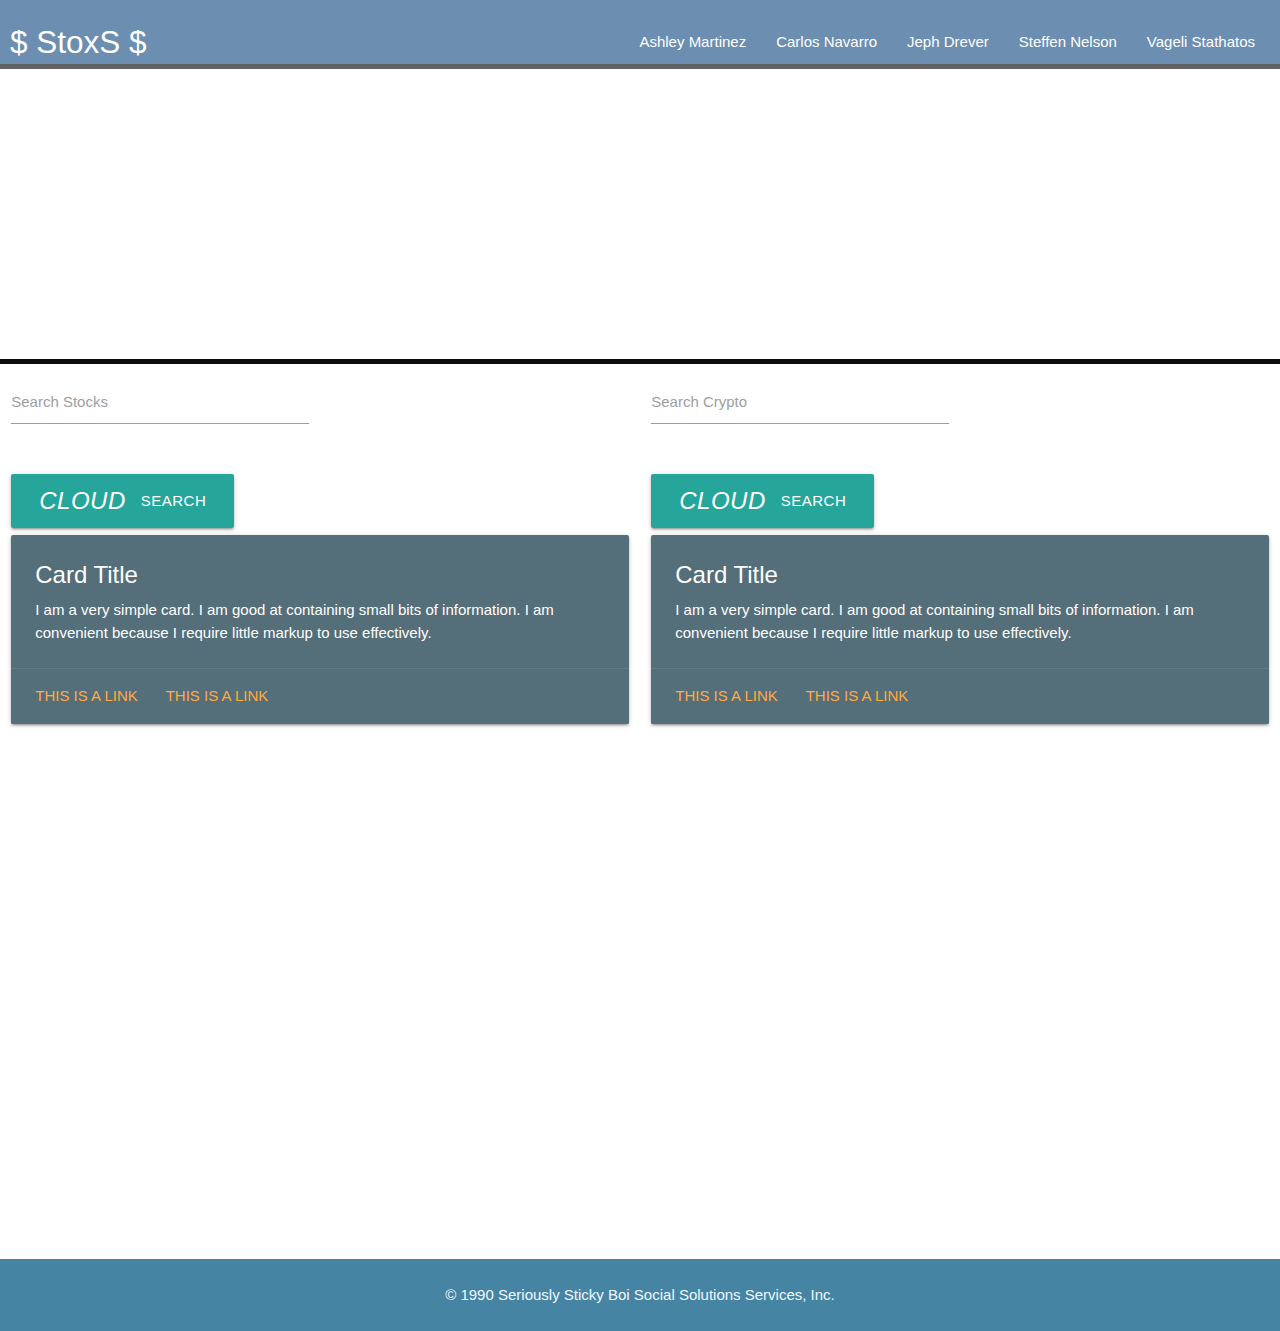
==== cryptoStock/index.html @ 3e36d318 "oh okie" ====
<!DOCTYPE html>
<html lang="en">
<head>
    <meta charset="UTF-8">
    <meta http-equiv="X-UA-Compatible" content="IE=edge">
    <meta name="viewport" content="width=device-width, initial-scale=1.0">
    <link rel="stylesheet" href="https://cdnjs.cloudflare.com/ajax/libs/materialize/1.0.0/css/materialize.min.css">
    <link rel="stylesheet" href="styles.css">
    <title>ProjSe7en</title>
</head>
<body>
    
    <nav>
        <div class="nav-wrapper head-space">
            <a href="https://youtu.be/XBovvmJMFS8" class="brand-logo"><span>&#36;</span> StoxS <span>&#36;</span></a>
            <ul id="nav-mobile" class="right hide-on-med-and-down">
                <li><a href="collapsible.html">Ashley Martinez</a></li>
                <li><a href="collapsible.html">Carlos Navarro</a></li>
                <li><a href="https://github.com/jsdrever">Jeph Drever</a></li>
                <li><a href="badges.html">Steffen Nelson</a></li>
                <li><a href="https://github.com/bulkingfire">Vageli Stathatos</a></li>
                <!-- get the github addresses for the team and check sp? -->
            </ul>
        </div>
    </nav>
    <section class="stumpy" ></section>
    <div class="row">
        <form class="col s6">
          <div class="row">
              <div class="input-field col s6">
                  <textarea id="textarea1" class="materialize-textarea"></textarea>
                  <label for="textarea1">Search Stocks</label>
            </div>
          </div>
          <a class="waves-effect waves-light btn-large"><i class="material-icons left">cloud</i>Search</a>
          <div class="card blue-grey darken-1">
            <div class="card-content white-text">
              <span class="card-title">Card Title</span>
              <p>I am a very simple card. I am good at containing small bits of information.
              I am convenient because I require little markup to use effectively.</p>
            </div>
            <div class="card-action">
              <a href="#">This is a link</a>
              <a href="#">This is a link</a>
            </div>
          </div>
        </form>
        
        <form class="col s6">
          <div class="row">
            <div class="input-field col s6">
              <textarea id="textarea1" class="materialize-textarea"></textarea>
              <label for="textarea2">Search Crypto</label>
            </div>
          </div>
          <a class="waves-effect waves-light btn-large"><i class="material-icons left">cloud</i>Search</a>
          <div class="card blue-grey darken-1">
            <div class="card-content white-text">
              <span class="card-title">Card Title</span>
              <p>I am a very simple card. I am good at containing small bits of information.
              I am convenient because I require little markup to use effectively.</p>
            </div>
            <div class="card-action">
              <a href="#">This is a link</a>
              <a href="#">This is a link</a>
            </div>
          </div>
        </form>

      </div>
      <div class="tree-beard flyboi"></div>
      <footer class="footer">
          <p>
              &copy; 1990 Seriously Sticky Boi Social Solutions Services, Inc.
            </p>
        </footer>
      <script src="https://cdnjs.cloudflare.com/ajax/libs/materialize/1.0.0/js/materialize.min.js"></script>
</body>
</html>
---- cryptoStock/styles.css ----
body {
    cursor:url("data:image/svg+xml;utf8,<svg xmlns='http://www.w3.org/2000/svg'  width='40' height='48' viewport='0 0 100 100' style='fill:black;font-size:24px;'><text y='50%'>💲</text></svg>") 16 0,auto;
}
 /* .tree-beard {
    background-image:url(https://i.pinimg.com/originals/56/92/a6/5692a6ad885acf2b870911694ad1b010.gif); background-size: cover;
} */
.tree-beard {
    height: 500px;
    width: 100%;
    margin-top: 0px;
    background-image: url("https://i.pinimg.com/originals/56/92/a6/5692a6ad885acf2b870911694ad1b010.gif");
    background-size: cover;
    background-position: center;
  }
  span {
    content: "\0024";
  }
  .head-space {
    position: fixed;
    background-color: rgb(107, 142, 177);
    padding: 10px;
  }

  .stumpy {
    height: 300px;
    width: 100%;
    background-image: url("https://bestanimations.com/media/sky/2018762848pink-beautiful-sky-gif.gif");
    background-size: cover;
    background-position: center;
    border-top: 5px solid rgb(100, 97, 97);
    border-bottom: 5px solid rgb(15, 14, 14);
}
.footer {
    background-color: rgb(70, 132, 163);
    padding: 10px;
    clear: both;
    font-family: 'Trebuchet MS', 'Lucida Sans Unicode', 'Lucida Grande', 'Lucida Sans', Arial, sans-serif;
    text-align: center;
    color:aliceblue
}
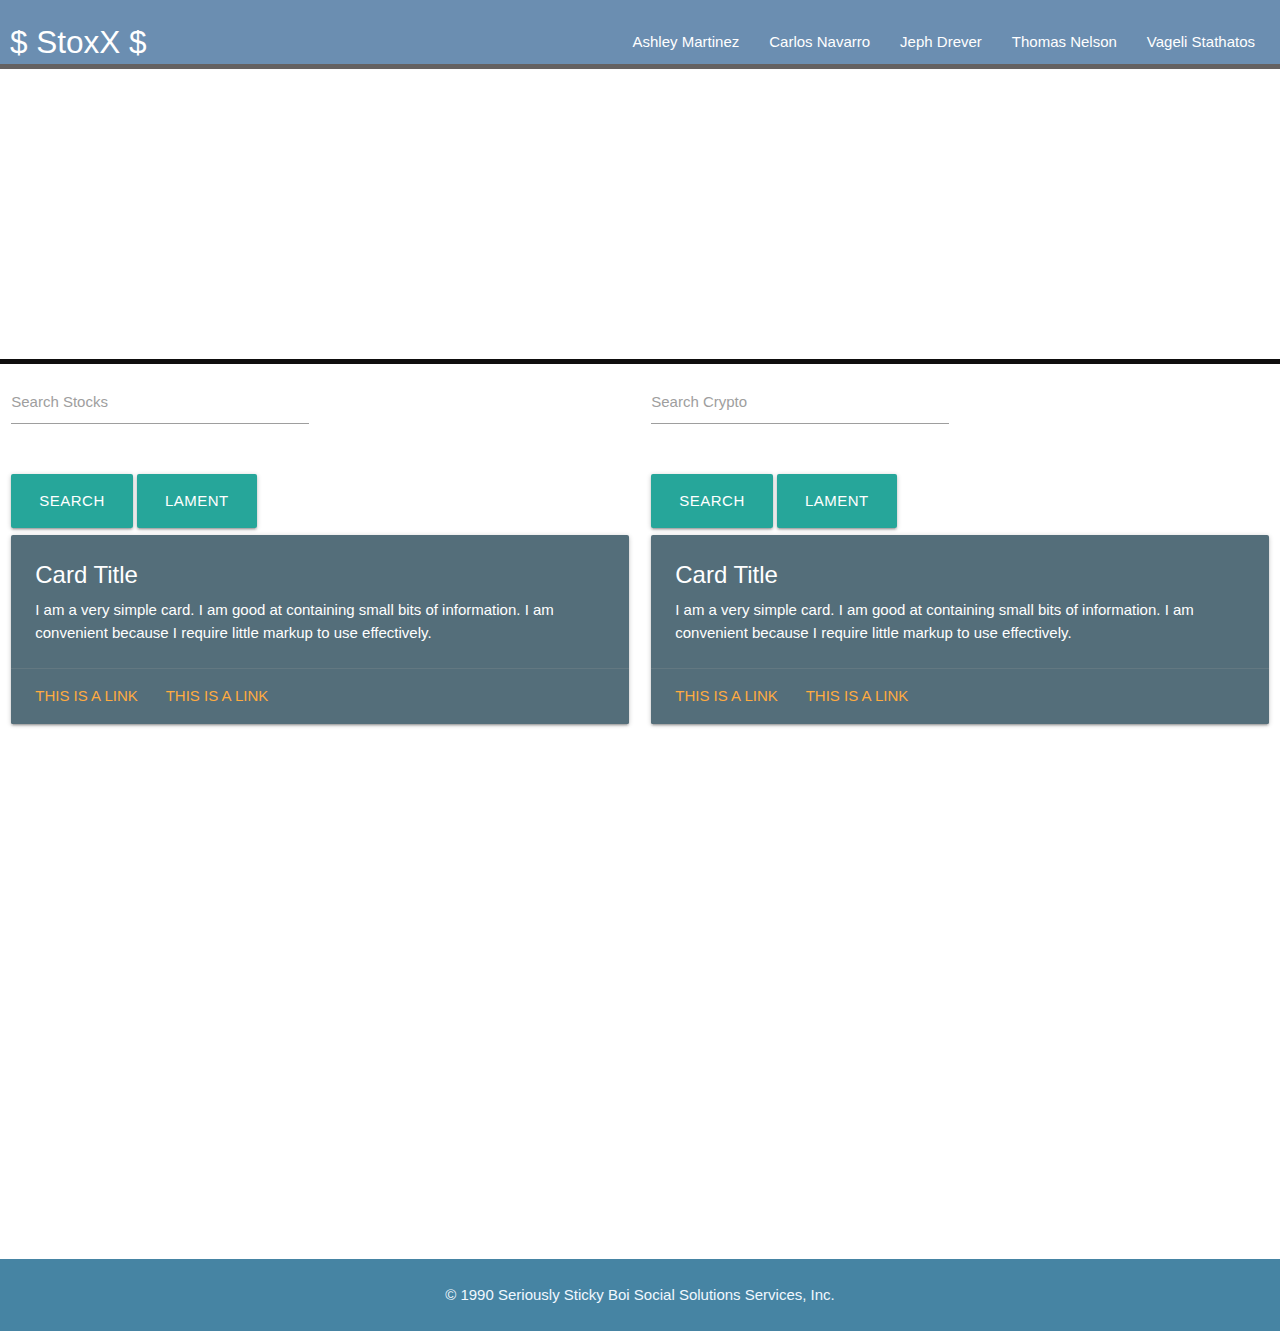
==== commit e4a08914: "loling around" ====
--- a/cryptoStock/index.html
+++ b/cryptoStock/index.html
@@ -12,12 +12,12 @@
     
     <nav>
         <div class="nav-wrapper head-space">
-            <a href="https://youtu.be/XBovvmJMFS8" class="brand-logo"><span>&#36;</span> StoxS <span>&#36;</span></a>
+            <a href="https://youtu.be/XBovvmJMFS8" class="brand-logo"><span>&#36;</span> StoxX <span>&#36;</span></a>
             <ul id="nav-mobile" class="right hide-on-med-and-down">
-                <li><a href="collapsible.html">Ashley Martinez</a></li>
+                <li><a href="https://github.com/AshSox">Ashley Martinez</a></li>
                 <li><a href="collapsible.html">Carlos Navarro</a></li>
                 <li><a href="https://github.com/jsdrever">Jeph Drever</a></li>
-                <li><a href="badges.html">Steffen Nelson</a></li>
+                <li><a href="https://github.com/TIsForThomas">Thomas Nelson</a></li>
                 <li><a href="https://github.com/bulkingfire">Vageli Stathatos</a></li>
                 <!-- get the github addresses for the team and check sp? -->
             </ul>
@@ -32,7 +32,8 @@
                   <label for="textarea1">Search Stocks</label>
             </div>
           </div>
-          <a class="waves-effect waves-light btn-large"><i class="material-icons left">cloud</i>Search</a>
+          <a class="waves-effect waves-light btn-large">Search</a>
+          <a href="./lament.html" class="waves-effect waves-light btn-large">lament</a>
           <div class="card blue-grey darken-1">
             <div class="card-content white-text">
               <span class="card-title">Card Title</span>
@@ -53,7 +54,8 @@
               <label for="textarea2">Search Crypto</label>
             </div>
           </div>
-          <a class="waves-effect waves-light btn-large"><i class="material-icons left">cloud</i>Search</a>
+          <a class="waves-effect waves-light btn-large">Search</a>
+          <a href="./lament.html" class="waves-effect waves-light btn-large">lament</a>
           <div class="card blue-grey darken-1">
             <div class="card-content white-text">
               <span class="card-title">Card Title</span>
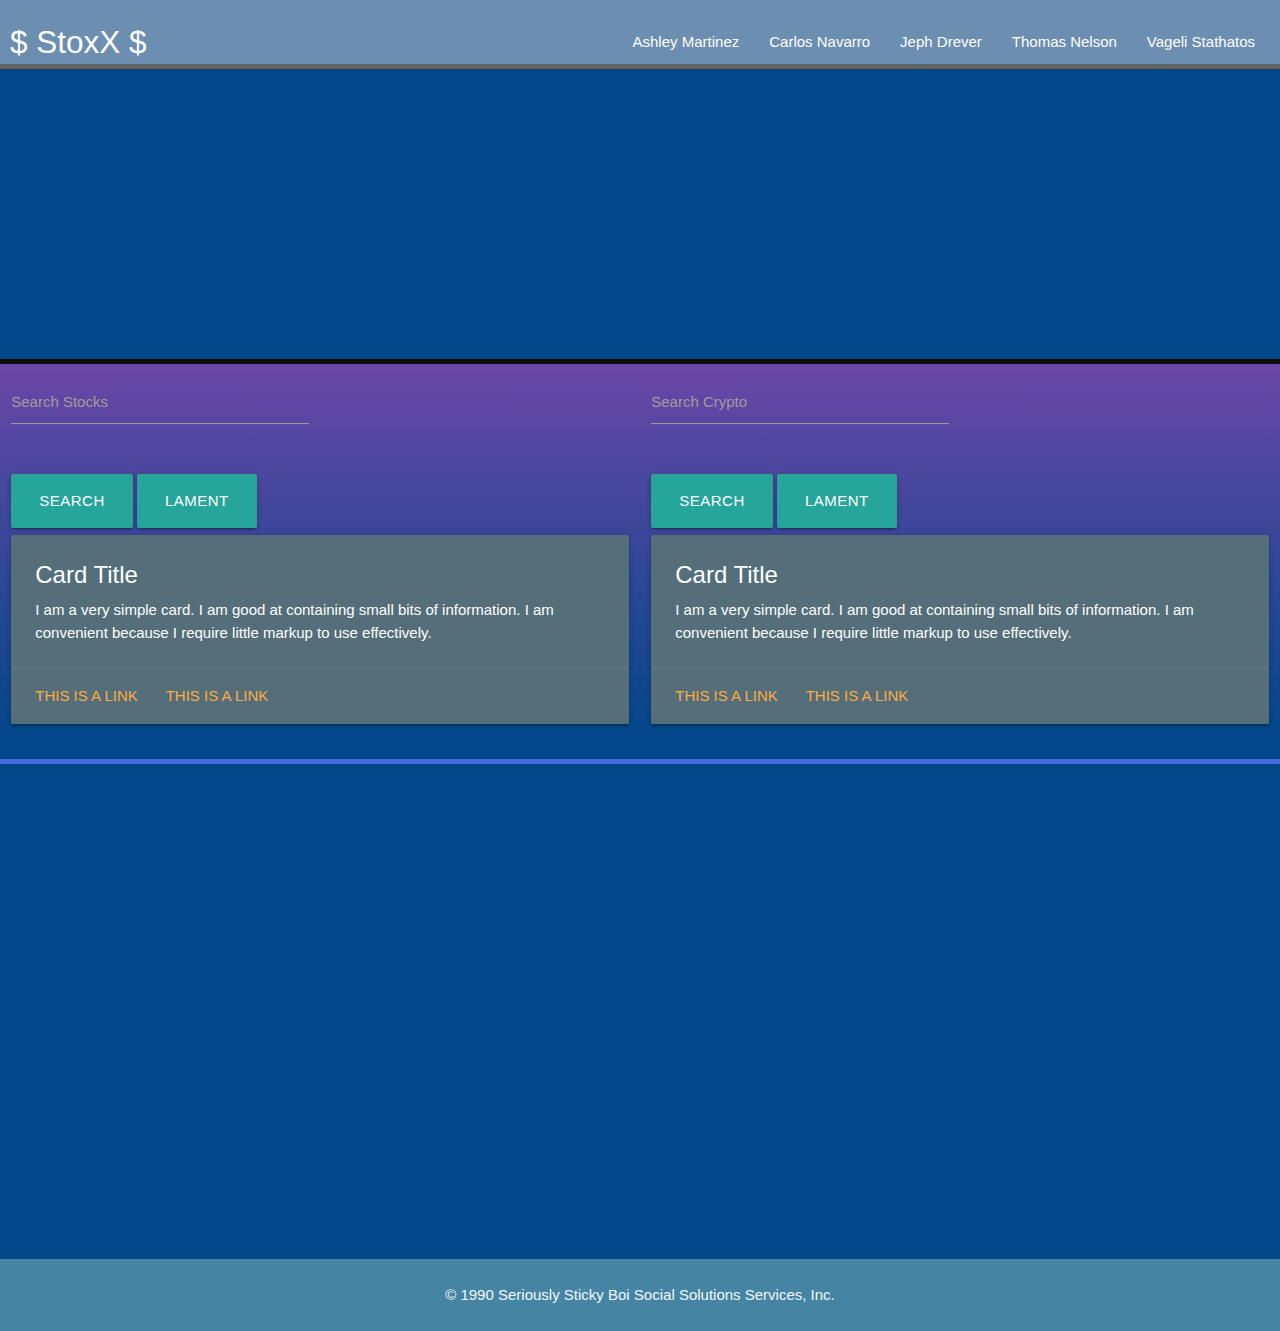
==== commit 37b3ec94: "more styles" ====
--- a/cryptoStock/index.html
+++ b/cryptoStock/index.html
@@ -1,5 +1,6 @@
 <!DOCTYPE html>
 <html lang="en">
+
 <head>
     <meta charset="UTF-8">
     <meta http-equiv="X-UA-Compatible" content="IE=edge">
@@ -8,8 +9,9 @@
     <link rel="stylesheet" href="styles.css">
     <title>ProjSe7en</title>
 </head>
+
 <body>
-    
+
     <nav>
         <div class="nav-wrapper head-space">
             <a href="https://youtu.be/XBovvmJMFS8" class="brand-logo"><span>&#36;</span> StoxX <span>&#36;</span></a>
@@ -23,59 +25,62 @@
             </ul>
         </div>
     </nav>
-    <section class="stumpy" ></section>
-    <div class="row">
-        <form class="col s6">
-          <div class="row">
-              <div class="input-field col s6">
-                  <textarea id="textarea1" class="materialize-textarea"></textarea>
-                  <label for="textarea1">Search Stocks</label>
-            </div>
-          </div>
-          <a class="waves-effect waves-light btn-large">Search</a>
-          <a href="./lament.html" class="waves-effect waves-light btn-large">lament</a>
-          <div class="card blue-grey darken-1">
-            <div class="card-content white-text">
-              <span class="card-title">Card Title</span>
-              <p>I am a very simple card. I am good at containing small bits of information.
-              I am convenient because I require little markup to use effectively.</p>
-            </div>
-            <div class="card-action">
-              <a href="#">This is a link</a>
-              <a href="#">This is a link</a>
-            </div>
-          </div>
-        </form>
-        
-        <form class="col s6">
-          <div class="row">
-            <div class="input-field col s6">
-              <textarea id="textarea1" class="materialize-textarea"></textarea>
-              <label for="textarea2">Search Crypto</label>
-            </div>
-          </div>
-          <a class="waves-effect waves-light btn-large">Search</a>
-          <a href="./lament.html" class="waves-effect waves-light btn-large">lament</a>
-          <div class="card blue-grey darken-1">
-            <div class="card-content white-text">
-              <span class="card-title">Card Title</span>
-              <p>I am a very simple card. I am good at containing small bits of information.
-              I am convenient because I require little markup to use effectively.</p>
-            </div>
-            <div class="card-action">
-              <a href="#">This is a link</a>
-              <a href="#">This is a link</a>
-            </div>
-          </div>
-        </form>
+    <section class="stumpy"></section>
+    <main>
+        <div class="row">
+            <form class="col s6">
+                <div class="row">
+                    <div class="input-field col s6">
+                        <textarea id="textarea1" class="materialize-textarea"></textarea>
+                        <label for="textarea1">Search Stocks</label>
+                    </div>
+                </div>
+                <a class="waves-effect waves-light btn-large">Search</a>
+                <a href="./lament.html" class="waves-effect waves-light btn-large">lament</a>
+                <div class="card blue-grey darken-1">
+                    <div class="card-content white-text">
+                        <span class="card-title">Card Title</span>
+                        <p>I am a very simple card. I am good at containing small bits of information.
+                            I am convenient because I require little markup to use effectively.</p>
+                    </div>
+                    <div class="card-action">
+                        <a href="#">This is a link</a>
+                        <a href="#">This is a link</a>
+                    </div>
+                </div>
+            </form>
 
-      </div>
-      <div class="tree-beard flyboi"></div>
-      <footer class="footer">
-          <p>
-              &copy; 1990 Seriously Sticky Boi Social Solutions Services, Inc.
-            </p>
-        </footer>
-      <script src="https://cdnjs.cloudflare.com/ajax/libs/materialize/1.0.0/js/materialize.min.js"></script>
+            <form class="col s6">
+                <div class="row">
+                    <div class="input-field col s6">
+                        <textarea id="textarea1" class="materialize-textarea"></textarea>
+                        <label for="textarea2">Search Crypto</label>
+                    </div>
+                </div>
+                <a class="waves-effect waves-light btn-large">Search</a>
+                <a href="./lament.html" class="waves-effect waves-light btn-large">lament</a>
+                <div class="card blue-grey darken-1">
+                    <div class="card-content white-text">
+                        <span class="card-title">Card Title</span>
+                        <p>I am a very simple card. I am good at containing small bits of information.
+                            I am convenient because I require little markup to use effectively.</p>
+                    </div>
+                    <div class="card-action">
+                        <a href="#">This is a link</a>
+                        <a href="#">This is a link</a>
+                    </div>
+                </div>
+            </form>
+
+        </div>
+    </main>
+    <div class="tree-beard flyboi"></div>
+    <footer class="footer">
+        <p>
+            &copy; 1990 Seriously Sticky Boi Social Solutions Services, Inc.
+        </p>
+    </footer>
+    <script src="https://cdnjs.cloudflare.com/ajax/libs/materialize/1.0.0/js/materialize.min.js"></script>
 </body>
+
 </html>--- a/cryptoStock/styles.css
+++ b/cryptoStock/styles.css
@@ -1,6 +1,10 @@
 
 body {
     cursor:url("data:image/svg+xml;utf8,<svg xmlns='http://www.w3.org/2000/svg'  width='40' height='48' viewport='0 0 100 100' style='fill:black;font-size:24px;'><text y='50%'>💲</text></svg>") 16 0,auto;
+    background-color: rgb(1, 71, 137);
+}
+main {
+    background: linear-gradient( rgb(106, 71, 167),rgb(1, 71, 137));
 }
  /* .tree-beard {
     background-image:url(https://i.pinimg.com/originals/56/92/a6/5692a6ad885acf2b870911694ad1b010.gif); background-size: cover;
@@ -12,6 +16,7 @@
     background-image: url("https://i.pinimg.com/originals/56/92/a6/5692a6ad885acf2b870911694ad1b010.gif");
     background-size: cover;
     background-position: center;
+    border-top: 5px solid rgb(68, 108, 220);
   }
   span {
     content: "\0024";
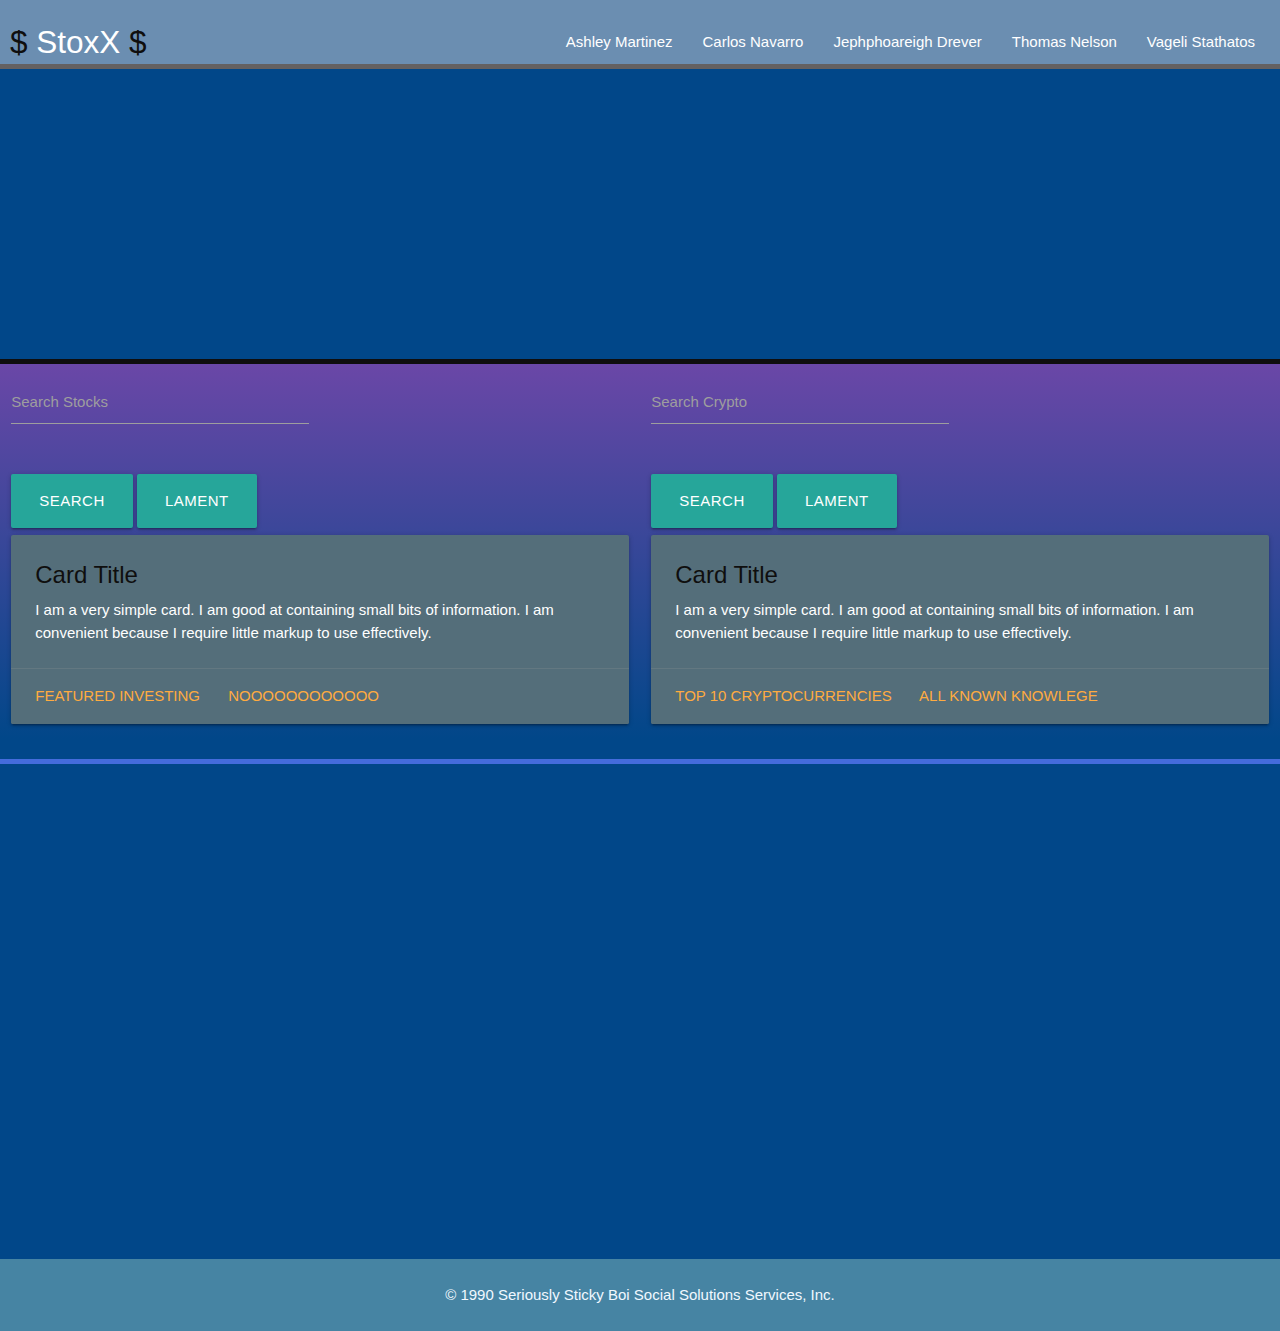
==== commit c7d591ff: "riley" ====
--- a/cryptoStock/index.html
+++ b/cryptoStock/index.html
@@ -18,7 +18,7 @@
             <ul id="nav-mobile" class="right hide-on-med-and-down">
                 <li><a href="https://github.com/AshSox">Ashley Martinez</a></li>
                 <li><a href="collapsible.html">Carlos Navarro</a></li>
-                <li><a href="https://github.com/jsdrever">Jeph Drever</a></li>
+                <li><a href="https://github.com/jsdrever">Jephphoareigh Drever</a></li>
                 <li><a href="https://github.com/TIsForThomas">Thomas Nelson</a></li>
                 <li><a href="https://github.com/bulkingfire">Vageli Stathatos</a></li>
                 <!-- get the github addresses for the team and check sp? -->
@@ -44,8 +44,8 @@
                             I am convenient because I require little markup to use effectively.</p>
                     </div>
                     <div class="card-action">
-                        <a href="#">This is a link</a>
-                        <a href="#">This is a link</a>
+                        <a href="https://www.bankrate.com/investing/highest-priced-stocks/">Featured Investing</a>
+                        <a href="nooooooooooooooo.com">Noooooooooooo</a>
                     </div>
                 </div>
             </form>
@@ -66,8 +66,8 @@
                             I am convenient because I require little markup to use effectively.</p>
                     </div>
                     <div class="card-action">
-                        <a href="#">This is a link</a>
-                        <a href="#">This is a link</a>
+                        <a href="https://www.forbes.com/advisor/investing/cryptocurrency/top-10-cryptocurrencies/">Top 10 cryptocurrencies</a>
+                        <a href="https://www.google.com/">All known knowlege</a>
                     </div>
                 </div>
             </form>
--- a/cryptoStock/styles.css
+++ b/cryptoStock/styles.css
@@ -20,6 +20,7 @@
   }
   span {
     content: "\0024";
+    color:rgb(15, 14, 14)
   }
   .head-space {
     position: fixed;
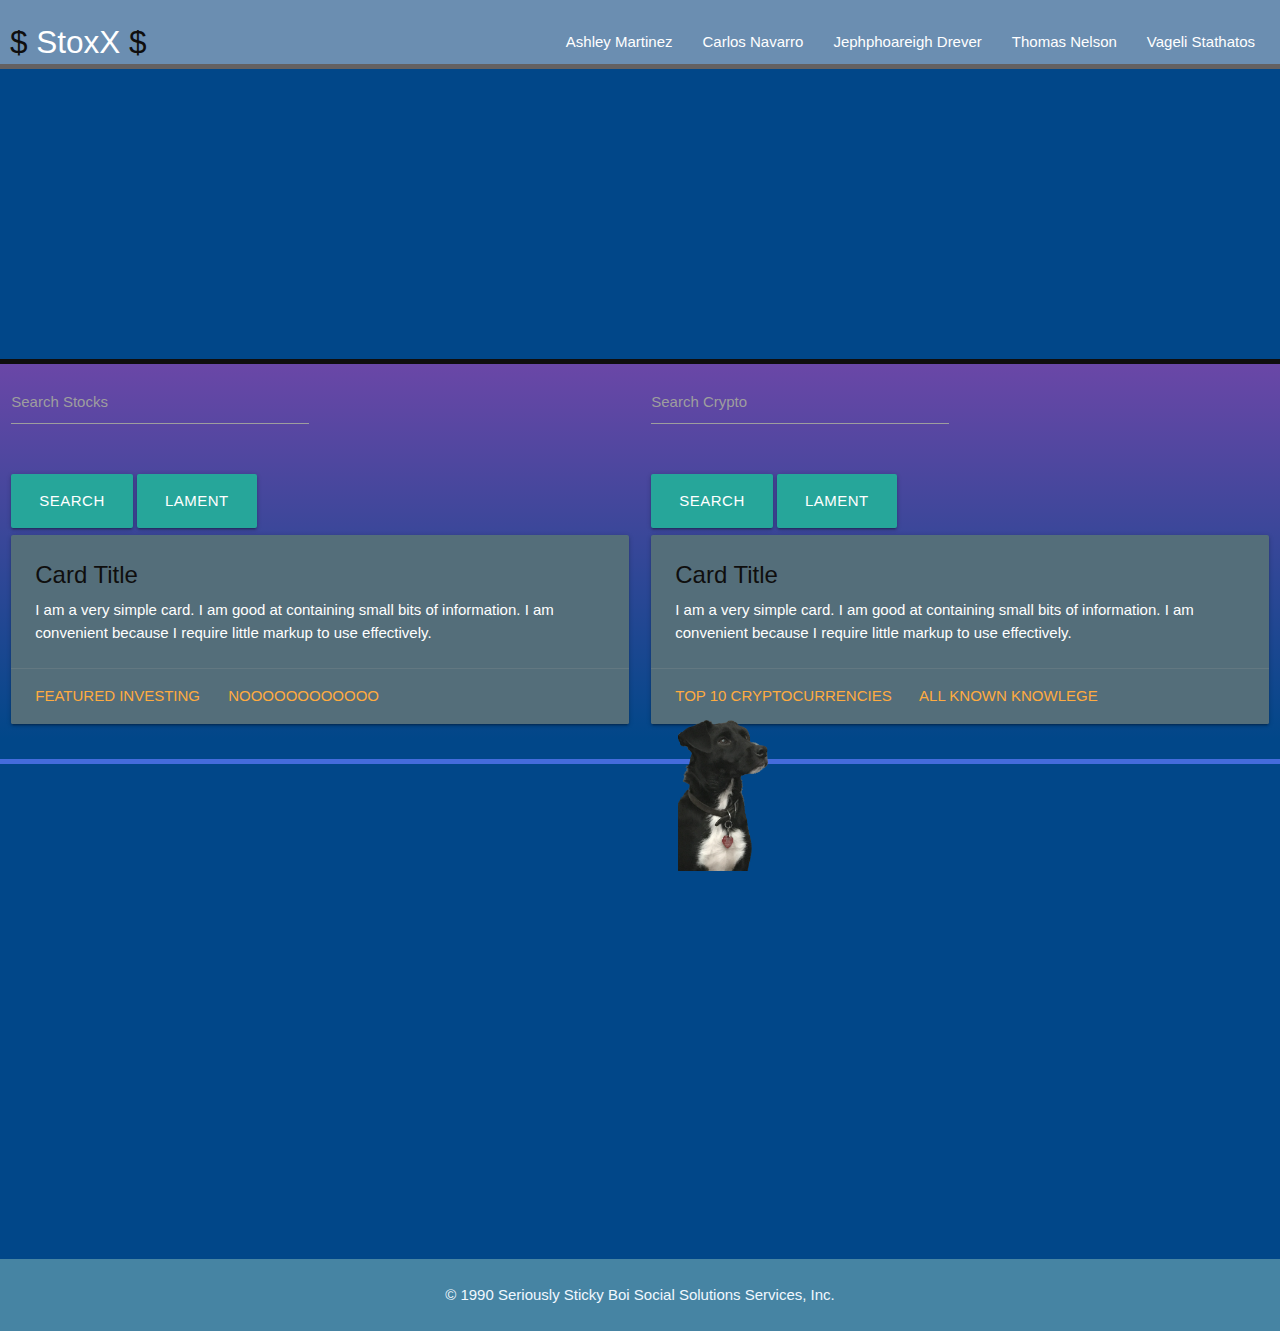
==== commit db1aead8: "playing" ====
--- a/cryptoStock/index.html
+++ b/cryptoStock/index.html
@@ -74,7 +74,7 @@
 
         </div>
     </main>
-    <div class="tree-beard flyboi"></div>
+    <div class="tree-beard flyboi"><img class="riley" src="./photo/IMG_7952.png"></div>
     <footer class="footer">
         <p>
             &copy; 1990 Seriously Sticky Boi Social Solutions Services, Inc.
--- a/cryptoStock/styles.css
+++ b/cryptoStock/styles.css
@@ -27,7 +27,12 @@
     background-color: rgb(107, 142, 177);
     padding: 10px;
   }
-
+  .riley {
+    width: 90px;
+    position: absolute;
+    right: 40%;
+    top: 80%;
+  }
   .stumpy {
     height: 300px;
     width: 100%;
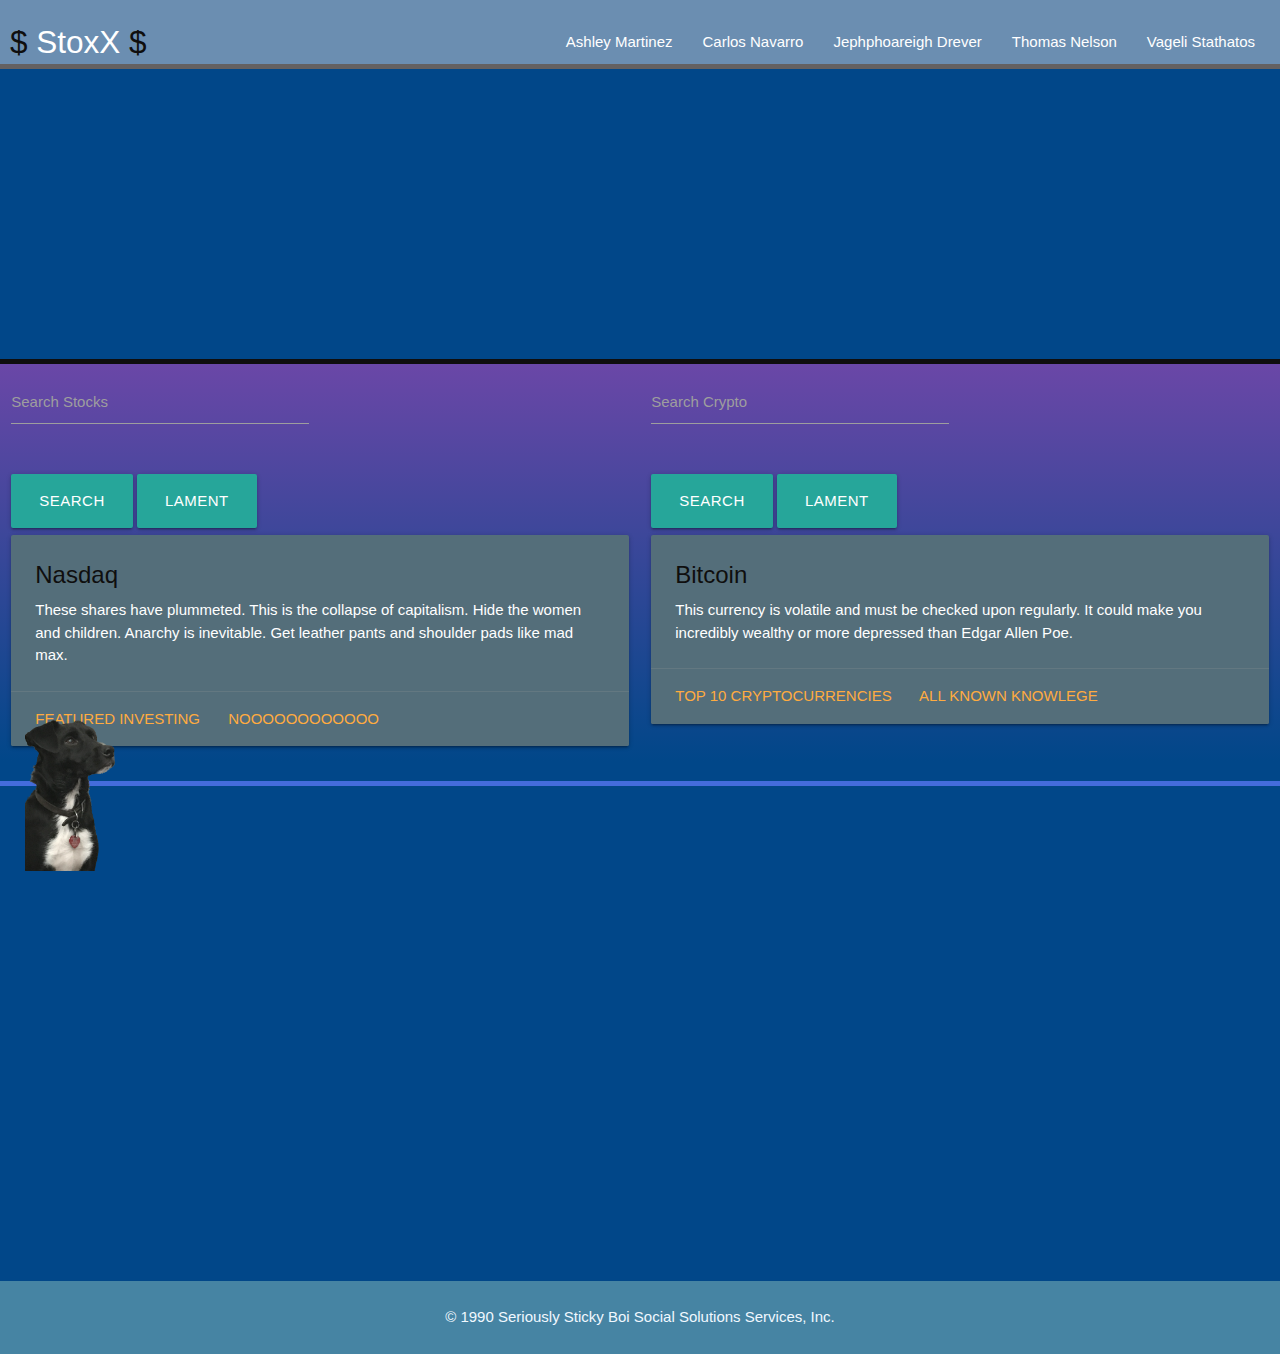
==== commit 82608834: "cmon" ====
--- a/cryptoStock/index.html
+++ b/cryptoStock/index.html
@@ -21,7 +21,7 @@
                 <li><a href="https://github.com/jsdrever">Jephphoareigh Drever</a></li>
                 <li><a href="https://github.com/TIsForThomas">Thomas Nelson</a></li>
                 <li><a href="https://github.com/bulkingfire">Vageli Stathatos</a></li>
-                <!-- get the github addresses for the team and check sp? -->
+                <!-- get the github addresses for the team -->
             </ul>
         </div>
     </nav>
@@ -39,9 +39,8 @@
                 <a href="./lament.html" class="waves-effect waves-light btn-large">lament</a>
                 <div class="card blue-grey darken-1">
                     <div class="card-content white-text">
-                        <span class="card-title">Card Title</span>
-                        <p>I am a very simple card. I am good at containing small bits of information.
-                            I am convenient because I require little markup to use effectively.</p>
+                        <span class="card-title">Nasdaq</span>
+                        <p>These shares have plummeted. This is the collapse of capitalism. Hide the women and children. Anarchy is inevitable. Get leather pants and shoulder pads like mad max.</p>
                     </div>
                     <div class="card-action">
                         <a href="https://www.bankrate.com/investing/highest-priced-stocks/">Featured Investing</a>
@@ -61,9 +60,8 @@
                 <a href="./lament.html" class="waves-effect waves-light btn-large">lament</a>
                 <div class="card blue-grey darken-1">
                     <div class="card-content white-text">
-                        <span class="card-title">Card Title</span>
-                        <p>I am a very simple card. I am good at containing small bits of information.
-                            I am convenient because I require little markup to use effectively.</p>
+                        <span class="card-title">Bitcoin</span>
+                        <p>This currency is volatile and must be checked upon regularly. It could make you incredibly wealthy or more depressed than Edgar Allen Poe.</p>
                     </div>
                     <div class="card-action">
                         <a href="https://www.forbes.com/advisor/investing/cryptocurrency/top-10-cryptocurrencies/">Top 10 cryptocurrencies</a>
--- a/cryptoStock/styles.css
+++ b/cryptoStock/styles.css
@@ -6,9 +6,7 @@
 main {
     background: linear-gradient( rgb(106, 71, 167),rgb(1, 71, 137));
 }
- /* .tree-beard {
-    background-image:url(https://i.pinimg.com/originals/56/92/a6/5692a6ad885acf2b870911694ad1b010.gif); background-size: cover;
-} */
+
 .tree-beard {
     height: 500px;
     width: 100%;
@@ -30,7 +28,7 @@
   .riley {
     width: 90px;
     position: absolute;
-    right: 40%;
+    right: 91%;
     top: 80%;
   }
   .stumpy {
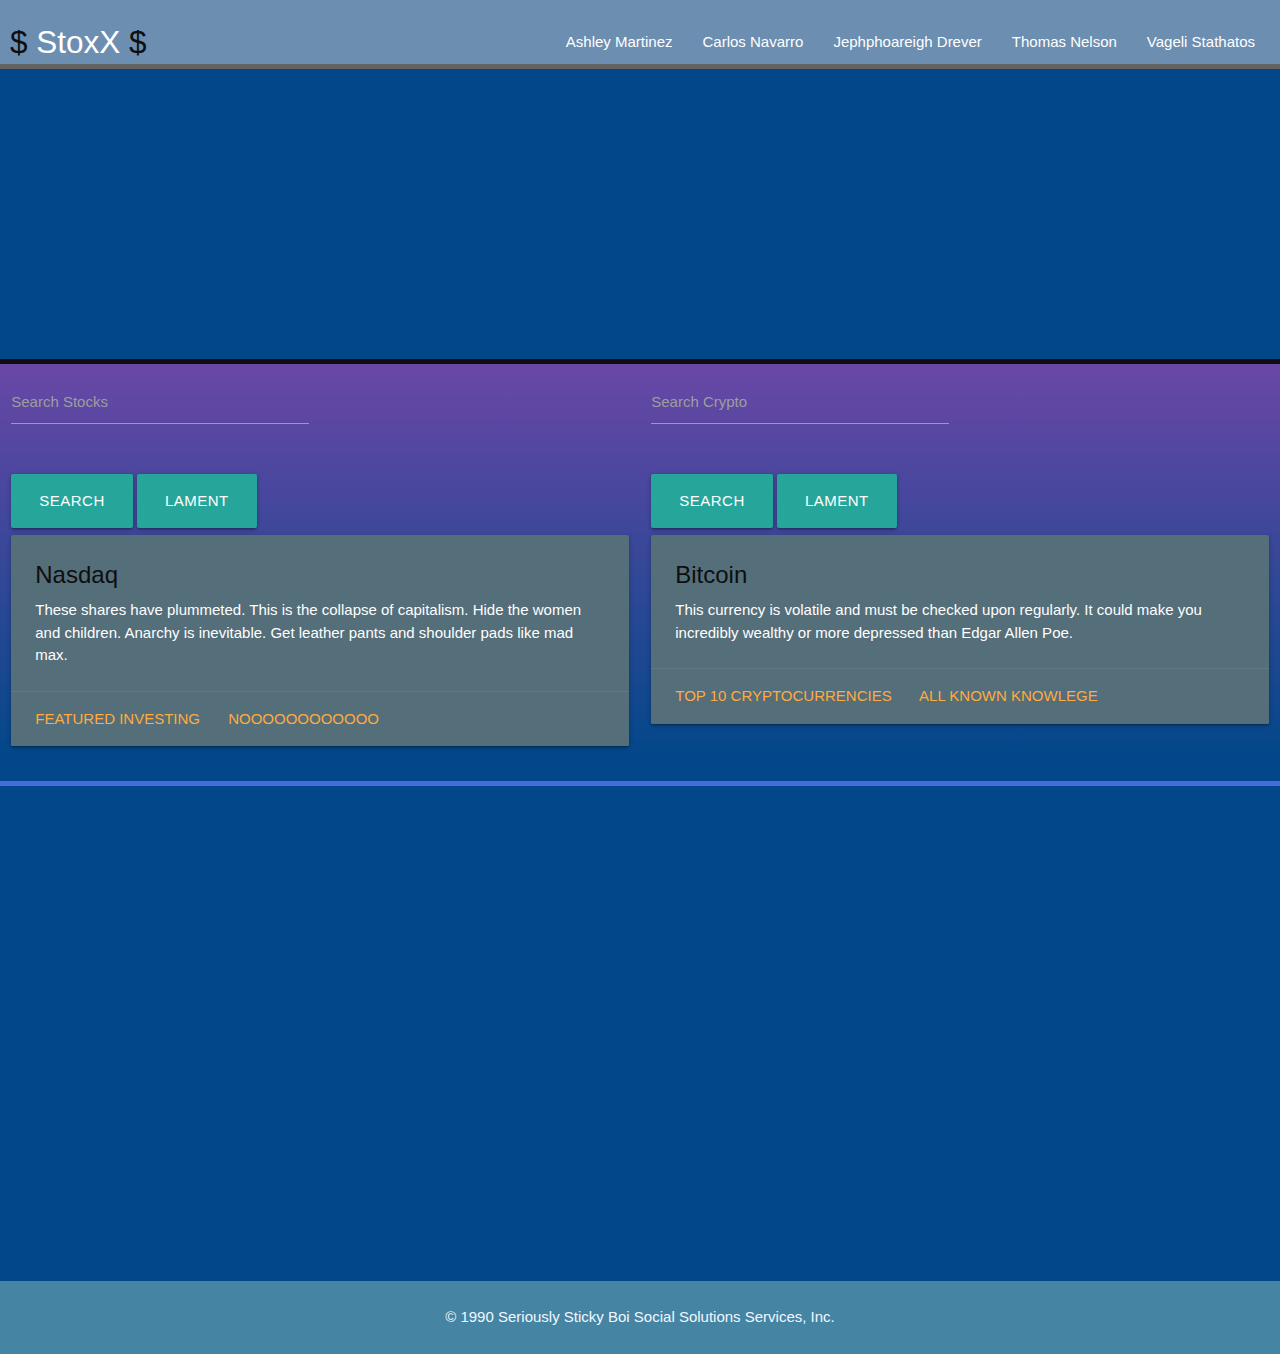
==== commit 155b4917: "more commits just for fun" ====
--- a/cryptoStock/index.html
+++ b/cryptoStock/index.html
@@ -72,7 +72,9 @@
 
         </div>
     </main>
-    <div class="tree-beard flyboi"><img class="riley" src="./photo/IMG_7952.png"></div>
+    <div class="tree-beard flyboi">
+        <!-- <img class="riley" src="./photo/IMG_7952.png"> -->
+    </div>
     <footer class="footer">
         <p>
             &copy; 1990 Seriously Sticky Boi Social Solutions Services, Inc.
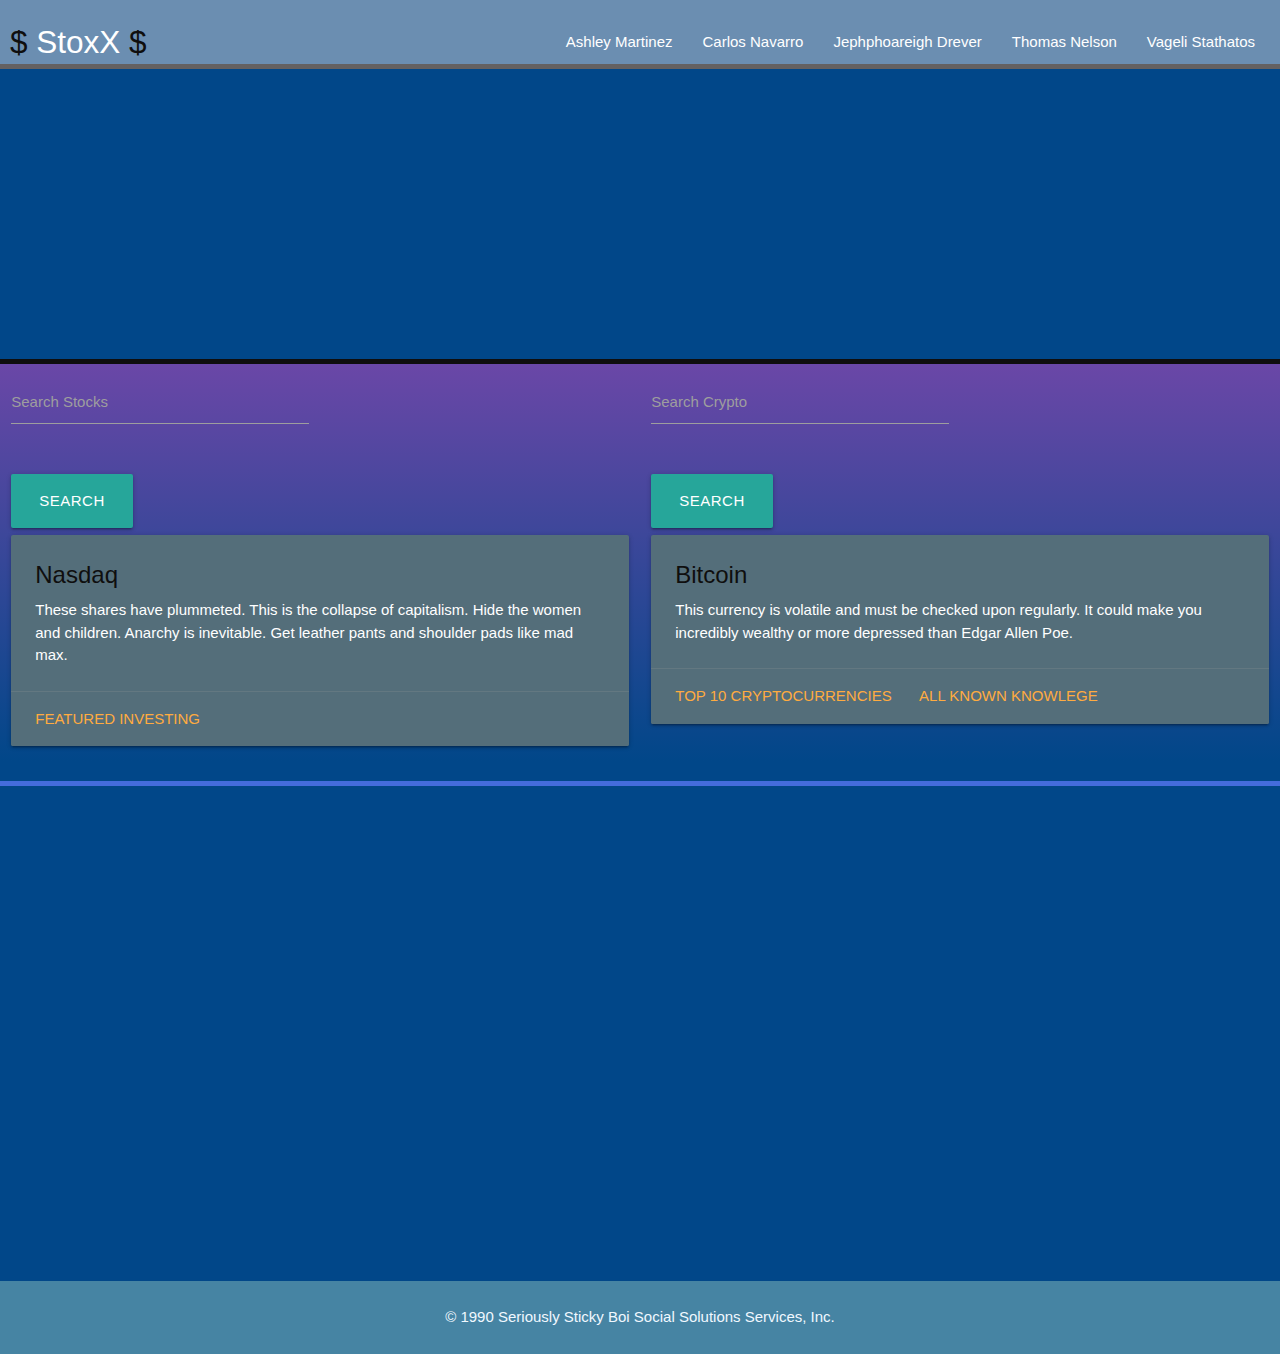
==== commit cb222b05: "added another repo link" ====
--- a/cryptoStock/index.html
+++ b/cryptoStock/index.html
@@ -17,7 +17,7 @@
             <a href="https://youtu.be/XBovvmJMFS8" class="brand-logo"><span>&#36;</span> StoxX <span>&#36;</span></a>
             <ul id="nav-mobile" class="right hide-on-med-and-down">
                 <li><a href="https://github.com/AshSox">Ashley Martinez</a></li>
-                <li><a href="collapsible.html">Carlos Navarro</a></li>
+                <li><a href="https://github.com/cforcetwopointo">Carlos Navarro</a></li>
                 <li><a href="https://github.com/jsdrever">Jephphoareigh Drever</a></li>
                 <li><a href="https://github.com/TIsForThomas">Thomas Nelson</a></li>
                 <li><a href="https://github.com/bulkingfire">Vageli Stathatos</a></li>
@@ -36,7 +36,7 @@
                     </div>
                 </div>
                 <a class="waves-effect waves-light btn-large">Search</a>
-                <a href="./lament.html" class="waves-effect waves-light btn-large">lament</a>
+                <!-- <a href="./lament.html" class="waves-effect waves-light btn-large">lament</a> -->
                 <div class="card blue-grey darken-1">
                     <div class="card-content white-text">
                         <span class="card-title">Nasdaq</span>
@@ -44,7 +44,7 @@
                     </div>
                     <div class="card-action">
                         <a href="https://www.bankrate.com/investing/highest-priced-stocks/">Featured Investing</a>
-                        <a href="nooooooooooooooo.com">Noooooooooooo</a>
+                        <!-- <a href="nooooooooooooooo.com">Noooooooooooo</a> -->
                     </div>
                 </div>
             </form>
@@ -57,7 +57,7 @@
                     </div>
                 </div>
                 <a class="waves-effect waves-light btn-large">Search</a>
-                <a href="./lament.html" class="waves-effect waves-light btn-large">lament</a>
+                <!-- <a href="./lament.html" class="waves-effect waves-light btn-large">lament</a> -->
                 <div class="card blue-grey darken-1">
                     <div class="card-content white-text">
                         <span class="card-title">Bitcoin</span>
